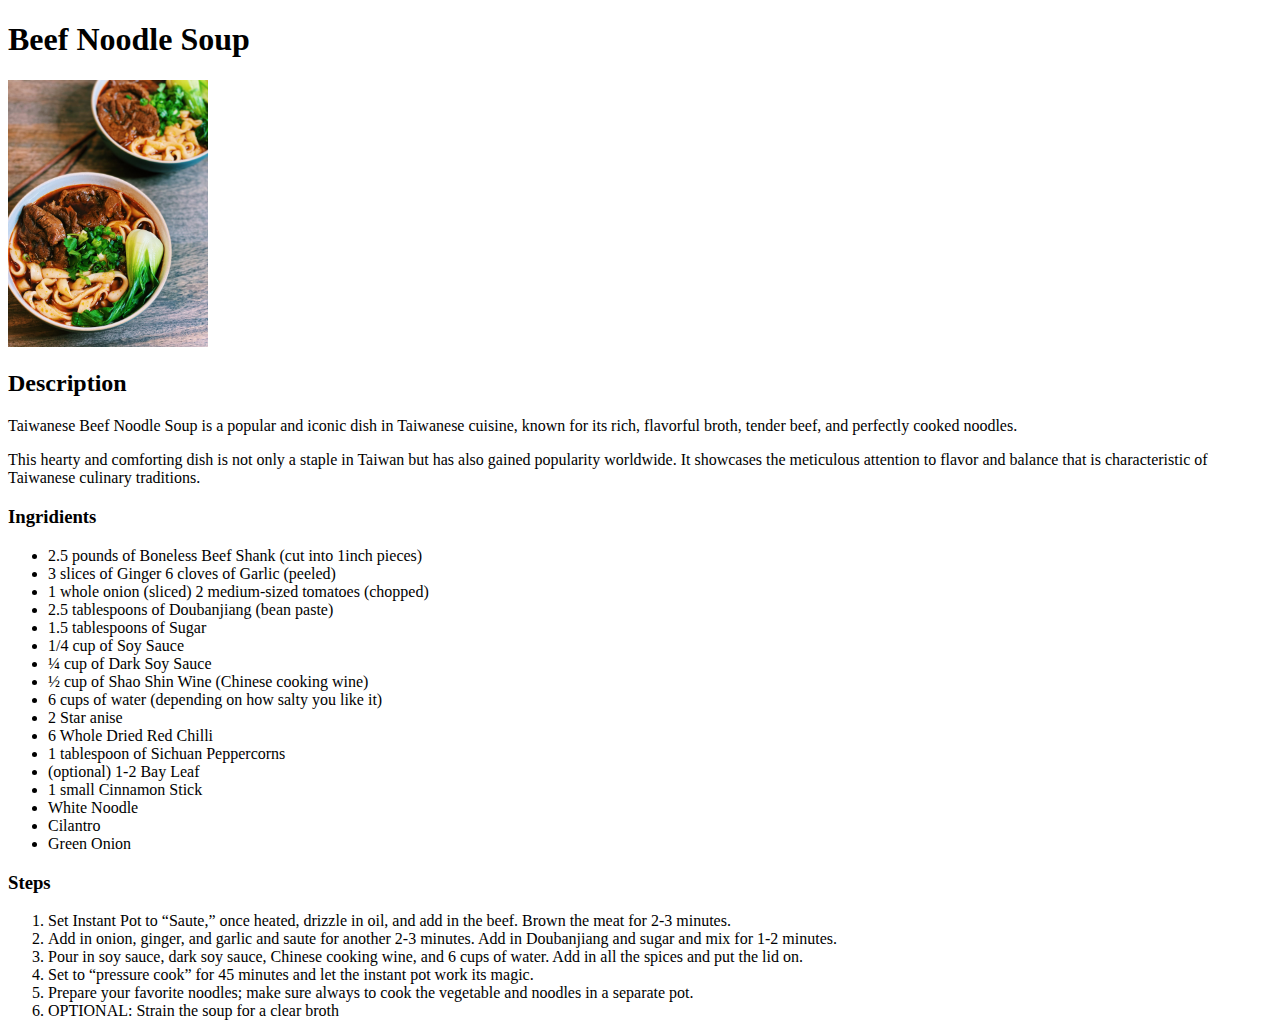
==== recipes/beef-noodle-soup.html @ 2e44f1f6 "Create index.html and recipe pages" ====
<!DOCTYPE html>
<html lang="en">
<head>
    <meta charset="UTF-8">
    <title>Document</title>
</head>
<body>
    <h1>Beef Noodle Soup</h1>
    
    <img src="../imgs/beefnoodlesoup.jpeg" alt="beef noodle soup" width="200">
    
    <h2>Description</h2>
    <p>Taiwanese Beef Noodle Soup is a popular and iconic dish in Taiwanese cuisine, known for its rich, flavorful broth, tender beef, and perfectly cooked noodles. </p>
    <p>This hearty and comforting dish is not only a staple in Taiwan but has also gained popularity worldwide. It showcases the meticulous attention to flavor and balance that is characteristic of Taiwanese culinary traditions.</p>

    <h3>Ingridients</h3>
    <ul>
        <li>2.5 pounds of Boneless Beef Shank (cut into 1inch pieces)</li>
        <li>3 slices of Ginger 6 cloves of Garlic (peeled)</li> 
        <li>1 whole onion (sliced) 2 medium-sized tomatoes (chopped) </li>
        <li>2.5 tablespoons of Doubanjiang (bean paste)</li>
        <li>1.5 tablespoons of Sugar</li>
        <li>1/4 cup of Soy Sauce</li>
        <li>¼ cup of Dark Soy Sauce</li>
        <li>½ cup of Shao Shin Wine (Chinese cooking wine)</li>
        <li>6 cups of water (depending on how salty you like it)</li>
        <li>2 Star anise</li>
        <li>6 Whole Dried Red Chilli</li>
        <li>1 tablespoon of Sichuan Peppercorns</li>
        <li>(optional) 1-2 Bay Leaf</li>
        <li>1 small Cinnamon Stick</li>
        <li>White Noodle</li>
        <li>Cilantro</li>
        <li>Green Onion</li>  
    </ul>

    <h3>Steps</h3>
    <ol>
        <li>Set Instant Pot to “Saute,” once heated, drizzle in oil, and add in the beef. Brown the meat for 2-3 minutes.</li>
        <li>Add in onion, ginger, and garlic and saute for another 2-3 minutes. Add in Doubanjiang and sugar and mix for 1-2 minutes.</li>
        <li>Pour in soy sauce, dark soy sauce, Chinese cooking wine, and 6 cups of water. Add in all the spices and put the lid on.</li>
        <li>Set to “pressure cook” for 45 minutes and let the instant pot work its magic.</li>
        <li>Prepare your favorite noodles; make sure always to cook the vegetable and noodles in a separate pot.</li>
        <li>OPTIONAL: Strain the soup for a clear broth</li>  
    </ol>
    
</body>
</html>
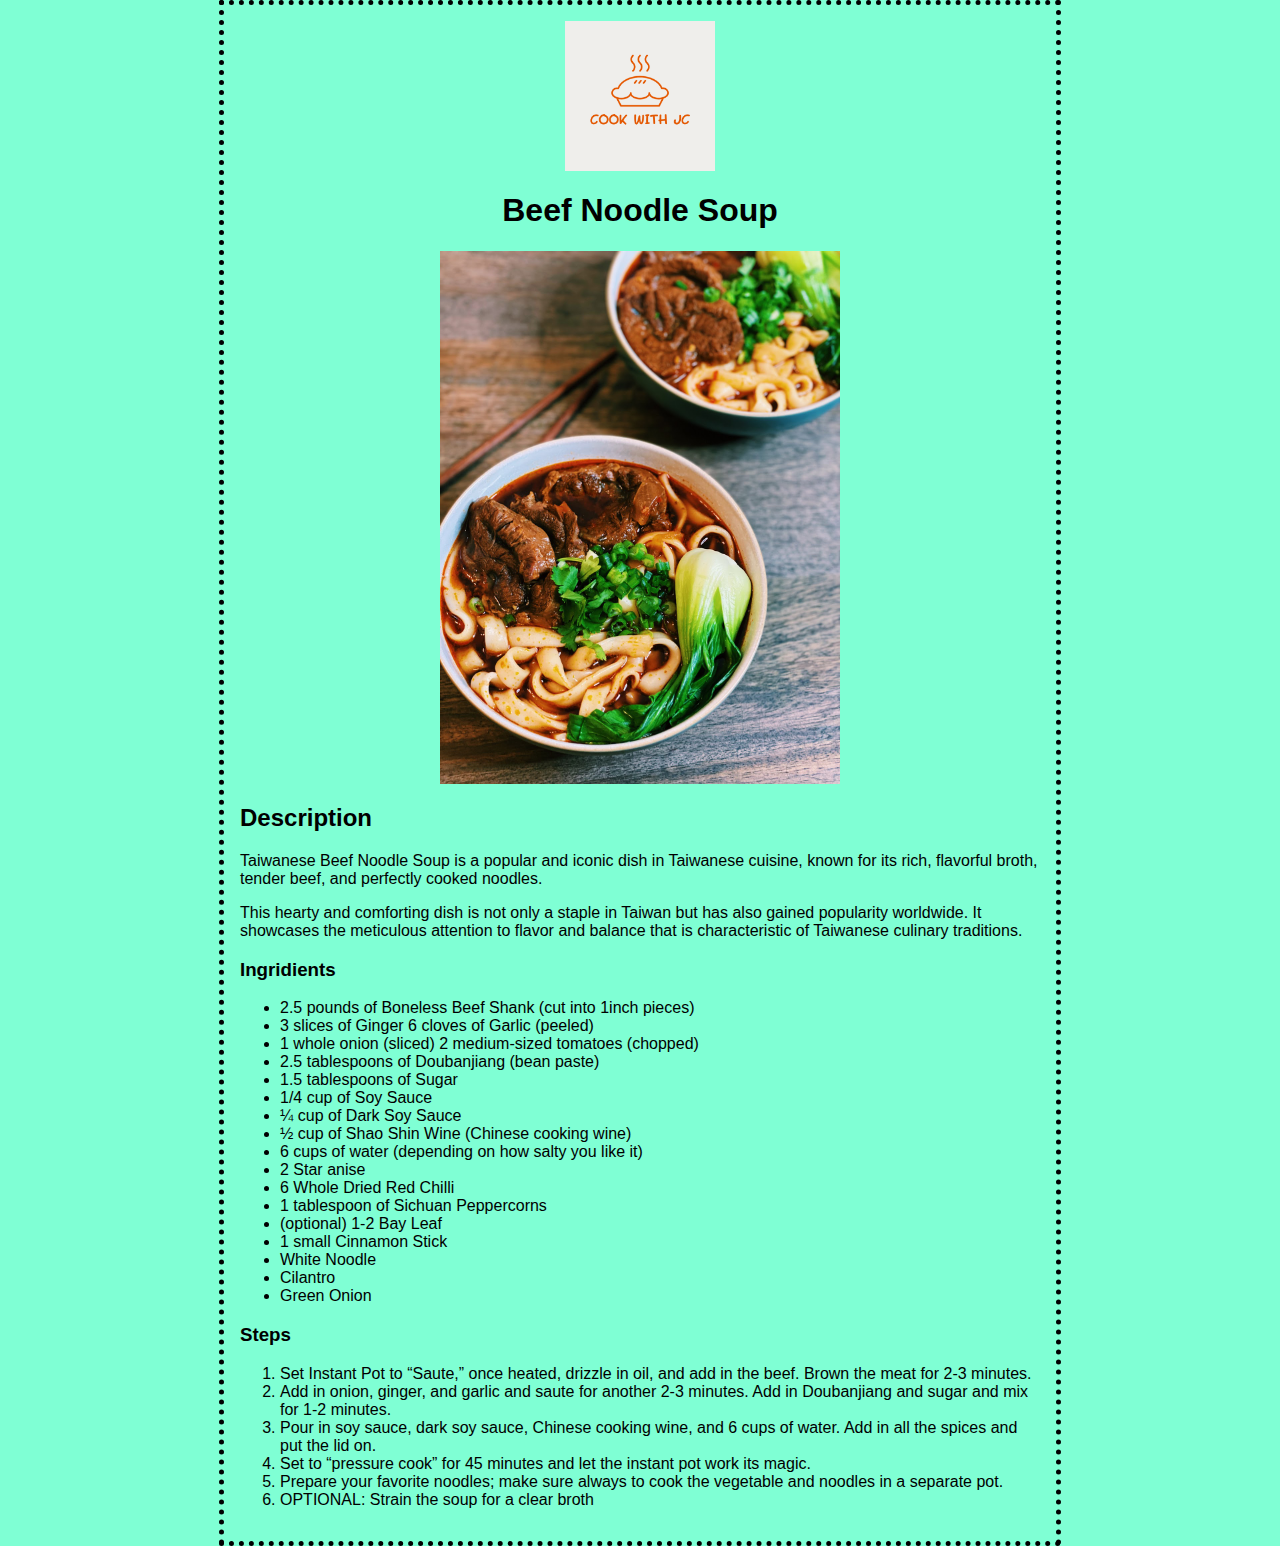
==== commit 932cf427: "updated layout of index and recipe pages backup before changing desktop client" ====
--- a/recipes/beef-noodle-soup.html
+++ b/recipes/beef-noodle-soup.html
@@ -3,16 +3,20 @@
 <head>
     <meta charset="UTF-8">
     <title>Document</title>
+    <link rel="stylesheet" href="../styles.css">
 </head>
 <body>
+    <div>
+        <a href="../index.html"> <img id="logo"src="../imgs/logo.png" alt="site logo" class="center"> </a>
+    </div>
     <h1>Beef Noodle Soup</h1>
     
-    <img src="../imgs/beefnoodlesoup.jpeg" alt="beef noodle soup" width="200">
+    <img src="../imgs/beefnoodlesoup.jpeg" alt="beef noodle soup" width="200" class="center">
     
     <h2>Description</h2>
     <p>Taiwanese Beef Noodle Soup is a popular and iconic dish in Taiwanese cuisine, known for its rich, flavorful broth, tender beef, and perfectly cooked noodles. </p>
     <p>This hearty and comforting dish is not only a staple in Taiwan but has also gained popularity worldwide. It showcases the meticulous attention to flavor and balance that is characteristic of Taiwanese culinary traditions.</p>
-
+     
     <h3>Ingridients</h3>
     <ul>
         <li>2.5 pounds of Boneless Beef Shank (cut into 1inch pieces)</li>
@@ -43,6 +47,7 @@
         <li>Prepare your favorite noodles; make sure always to cook the vegetable and noodles in a separate pot.</li>
         <li>OPTIONAL: Strain the soup for a clear broth</li>  
     </ol>
+
     
 </body>
 </html>--- a/styles.css
+++ b/styles.css
@@ -0,0 +1,52 @@
+/* styles.css */
+
+h1 {
+    color: black;
+    text-align: center;
+}
+
+body {
+    background-color: aquamarine;
+    border: 5px;
+    width: 800px;
+    height: auto;
+    border-style: dotted;
+    padding: 16px;
+    margin: auto;
+    font-family: Verdana, Arial, sans-serif;
+}
+
+.center {
+    display: block;
+    margin-left: auto;
+    margin-right: auto;
+    width: 50%;
+}
+
+#logo {
+    width: 150px;
+    height: auto;
+}
+
+.item {
+    display: flex;
+    flex-direction: column;
+    gap: 10px;
+    align-items: center;
+    width: 400px;
+    text-align: center;
+}
+
+.content {
+    display: flex;
+    flex-direction: row;
+    justify-content: center;
+    font-size: 20px;
+    gap: 20px;
+}
+
+div img{
+    width: 200px;
+    height: 300px;
+}
+
